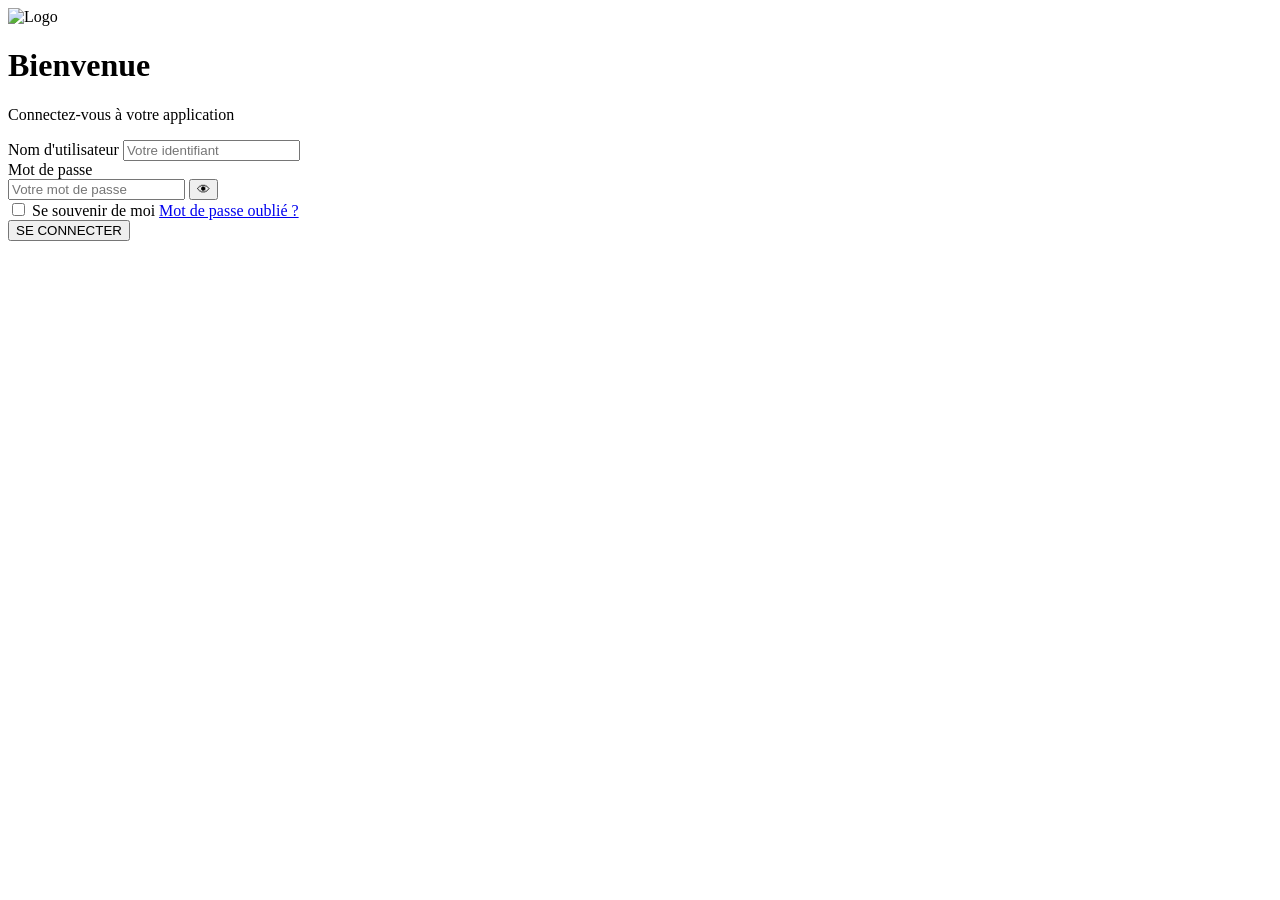
==== connexion.html @ 0d3649fb "Add files via upload" ====
<!DOCTYPE html>
<html lang="fr">

<head>
    <meta charset="UTF-8">
    <link rel="manifest" href="manifest.json">

    <meta name="theme-color" content="#2563eb">

    <meta name="mobile-web-app-capable"
        content="yes">

    <meta name="apple-mobile-web-app-capable"
        content="yes">


    <meta name="viewport"
          content="width=device-width, initial-scale=1.0">

    <meta name="theme-color" content="#2563eb">

    <title>Connexion</title>

    <link rel="stylesheet" href="css/style.css">
    
</head>

<body>

    <div class="login-container">

        <div class="login-card">

            <div class="logo">
                <img src="images/logo.png" alt="Logo">
            </div>

            <h1>Bienvenue</h1>

            <p class="subtitle">
                Connectez-vous à votre application
            </p>

            <form id="loginForm">

                <div class="form-group">
                    <label for="username">
                        Nom d'utilisateur
                    </label>

                    <input
                        type="text"
                        id="username"
                        name="username"
                        placeholder="Votre identifiant"
                        autocomplete="username"
                        required>
                </div>

                <div class="form-group">

                    <label for="password">
                        Mot de passe
                    </label>

                    <div class="password-container">

                        <input
                            type="password"
                            id="password"
                            name="password"
                            placeholder="Votre mot de passe"
                            autocomplete="current-password"
                            required>

                        <button
                            type="button"
                            id="showPassword">
                            👁
                        </button>

                    </div>

                </div>

                <div class="login-options">

                    <label>
                        <input
                            type="checkbox"
                            id="remember">
                        Se souvenir de moi
                    </label>

                    <a href="#">
                        Mot de passe oublié ?
                    </a>

                </div>

                <button
                    type="submit"
                    class="btn-login">
                    SE CONNECTER
                </button>

                <div id="message"></div>

            </form>

        </div>

    </div>

    <script src="js/script.js"></script>

</body>
</html>
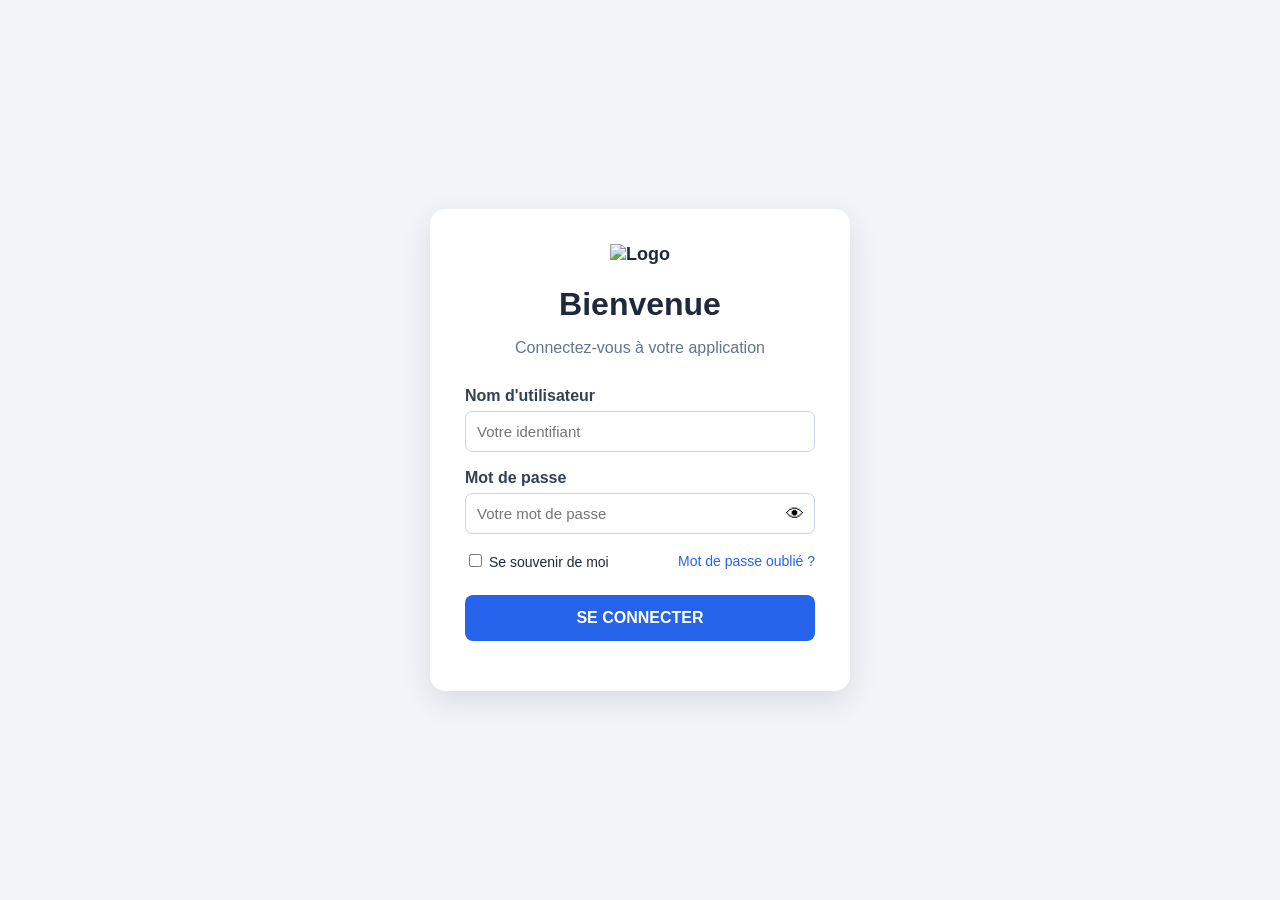
==== commit aaad6724: "Update connexion.html" ====
--- a/connexion.html
+++ b/connexion.html
@@ -21,7 +21,8 @@
 
     <title>Connexion</title>
 
-    <link rel="stylesheet" href="css/style.css">
+    <link rel="stylesheet" href="./style.css">
+
     
 </head>
 
@@ -112,7 +113,8 @@
 
     </div>
 
-    <script src="js/script.js"></script>
+    <script src="./script.js"></script>
+
 
 </body>
 </html>
--- a/style.css
+++ b/style.css
@@ -0,0 +1,729 @@
+* {
+  box-sizing: border-box;
+}
+
+body {
+  margin: 0;
+  font-family: Arial, sans-serif;
+  background: #f1f5f9;
+}
+
+.login-container {
+  min-height: 100vh;
+
+  display: flex;
+  justify-content: center;
+  align-items: center;
+
+  padding: 20px;
+}
+
+.login-card {
+  width: 100%;
+  max-width: 420px;
+
+  background: white;
+
+  padding: 35px;
+
+  border-radius: 15px;
+
+  box-shadow: 0 10px 30px rgba(0, 0, 0, 0.1);
+}
+
+.logo {
+  text-align: center;
+  margin-bottom: 20px;
+}
+
+.logo img {
+  width: 80px;
+  height: 80px;
+  object-fit: contain;
+}
+
+h1 {
+  text-align: center;
+  margin-bottom: 8px;
+  color: #1e293b;
+}
+
+.subtitle {
+  text-align: center;
+  color: #64748b;
+  margin-bottom: 30px;
+}
+
+.form-group {
+  margin-bottom: 20px;
+}
+
+.form-group label {
+  display: block;
+  margin-bottom: 7px;
+  font-weight: bold;
+  color: #334155;
+}
+
+.form-group input {
+  width: 100%;
+  padding: 13px;
+
+  border: 1px solid #cbd5e1;
+  border-radius: 8px;
+
+  font-size: 16px;
+
+  outline: none;
+}
+
+.form-group input:focus {
+  border-color: #2563eb;
+}
+
+.password-container {
+  position: relative;
+}
+
+.password-container input {
+  padding-right: 50px;
+}
+
+.password-container button {
+  position: absolute;
+
+  right: 5px;
+  top: 50%;
+
+  transform: translateY(-50%);
+
+  border: none;
+  background: transparent;
+
+  cursor: pointer;
+
+  font-size: 18px;
+}
+
+.login-options {
+  display: flex;
+  justify-content: space-between;
+  align-items: center;
+
+  margin-bottom: 25px;
+
+  font-size: 14px;
+}
+
+.login-options a {
+  color: #2563eb;
+  text-decoration: none;
+}
+
+.btn-login {
+  width: 100%;
+
+  padding: 14px;
+
+  border: none;
+  border-radius: 8px;
+
+  background: #2563eb;
+  color: white;
+
+  font-size: 16px;
+  font-weight: bold;
+
+  cursor: pointer;
+}
+
+.btn-login:hover {
+  background: #1d4ed8;
+}
+
+#message {
+  margin-top: 15px;
+  text-align: center;
+}
+
+/*-------DASHBOARD-----------*/
+
+* {
+  box-sizing: border-box;
+}
+
+body {
+  margin: 0;
+
+  font-family: Arial, sans-serif;
+
+  background: #f1f5f9;
+
+  color: #1e293b;
+}
+
+/* =========================
+   BARRE DU HAUT
+========================= */
+
+.topbar {
+  height: 65px;
+
+  background: #2563eb;
+
+  color: white;
+
+  display: flex;
+
+  justify-content: space-between;
+
+  align-items: center;
+
+  padding: 0 25px;
+
+  box-shadow: 0 2px 8px rgba(0, 0, 0, 0.15);
+}
+
+.logo {
+  font-size: 18px;
+
+  font-weight: bold;
+}
+
+.user-info {
+  font-size: 15px;
+}
+
+/* =========================
+   CONTENU
+========================= */
+
+.container {
+  max-width: 1100px;
+
+  margin: auto;
+
+  padding: 30px 20px;
+}
+
+h1 {
+  margin-bottom: 5px;
+}
+
+.welcome {
+  color: #64748b;
+
+  margin-bottom: 30px;
+}
+
+/* =========================
+   CARTES
+========================= */
+
+.cards {
+  display: grid;
+
+  grid-template-columns: repeat(4, 1fr);
+
+  gap: 20px;
+
+  margin-bottom: 35px;
+}
+
+.card {
+  background: white;
+
+  border-radius: 12px;
+
+  padding: 20px;
+
+  display: flex;
+
+  align-items: center;
+
+  gap: 15px;
+
+  box-shadow: 0 3px 10px rgba(0, 0, 0, 0.08);
+}
+
+.card-icon {
+  width: 50px;
+
+  height: 50px;
+
+  border-radius: 10px;
+
+  background: #eff6ff;
+
+  display: flex;
+
+  align-items: center;
+
+  justify-content: center;
+
+  font-size: 25px;
+}
+
+.card h3 {
+  margin: 0 0 8px;
+
+  font-size: 14px;
+
+  color: #64748b;
+}
+
+.card p {
+  margin: 0;
+
+  font-size: 22px;
+
+  font-weight: bold;
+}
+
+/* =========================
+   MENU
+========================= */
+
+.menu {
+  display: grid;
+
+  grid-template-columns: repeat(4, 1fr);
+
+  gap: 15px;
+}
+
+.menu button {
+  border: none;
+
+  background: white;
+
+  padding: 25px 15px;
+
+  border-radius: 12px;
+
+  cursor: pointer;
+
+  font-size: 30px;
+
+  box-shadow: 0 3px 10px rgba(0, 0, 0, 0.08);
+
+  transition: 0.2s;
+}
+
+.menu button:hover {
+  background: #2563eb;
+
+  color: white;
+
+  transform: translateY(-3px);
+}
+
+.menu button span {
+  display: block;
+
+  font-size: 15px;
+
+  margin-top: 10px;
+}
+
+/* =========================
+   DECONNEXION
+========================= */
+
+.logout-button {
+  display: block;
+
+  margin: 35px auto 0;
+
+  padding: 12px 25px;
+
+  border: none;
+
+  border-radius: 8px;
+
+  background: #dc2626;
+
+  color: white;
+
+  cursor: pointer;
+
+  font-size: 15px;
+}
+
+.logout-button:hover {
+  background: #b91c1c;
+}
+
+/* =========================
+   MOBILE
+========================= */
+
+@media (max-width: 700px) {
+  .cards {
+    grid-template-columns: repeat(2, 1fr);
+  }
+
+  .menu {
+    grid-template-columns: repeat(2, 1fr);
+  }
+}
+
+@media (max-width: 450px) {
+  .cards {
+    grid-template-columns: 1fr;
+  }
+
+  .menu {
+    grid-template-columns: 1fr 1fr;
+  }
+
+  .topbar {
+    padding: 0 15px;
+  }
+
+  .logo {
+    font-size: 14px;
+  }
+}
+/*----PRODUITS-------*/
+
+* {
+  box-sizing: border-box;
+}
+
+body {
+  margin: 0;
+
+  font-family: Arial, sans-serif;
+
+  background: #f1f5f9;
+
+  color: #1e293b;
+}
+
+/* =========================
+   BARRE DU HAUT
+========================= */
+
+.topbar {
+  height: 65px;
+
+  background: #2563eb;
+
+  color: white;
+
+  display: flex;
+
+  align-items: center;
+
+  justify-content: space-between;
+
+  padding: 0 25px;
+}
+
+.logo {
+  font-weight: bold;
+
+  font-size: 18px;
+}
+
+.btn-retour {
+  border: none;
+
+  background: white;
+
+  color: #2563eb;
+
+  padding: 9px 15px;
+
+  border-radius: 7px;
+
+  cursor: pointer;
+}
+
+/* =========================
+   CONTENU
+========================= */
+
+.container {
+  max-width: 1200px;
+
+  margin: auto;
+
+  padding: 30px 20px;
+}
+
+.page-header {
+  display: flex;
+
+  justify-content: space-between;
+
+  align-items: center;
+
+  margin-bottom: 25px;
+}
+
+.page-header h1 {
+  margin: 0;
+}
+
+.page-header p {
+  color: #64748b;
+}
+
+/* =========================
+   BOUTON AJOUTER
+========================= */
+
+.btn-ajouter {
+  border: none;
+
+  background: #16a34a;
+
+  color: white;
+
+  padding: 12px 18px;
+
+  border-radius: 8px;
+
+  cursor: pointer;
+
+  font-size: 15px;
+}
+
+/* =========================
+   RECHERCHE
+========================= */
+
+.recherche {
+  background: white;
+
+  padding: 15px;
+
+  border-radius: 10px;
+
+  margin-bottom: 20px;
+}
+
+.recherche input {
+  width: 100%;
+
+  padding: 13px;
+
+  border: 1px solid #cbd5e1;
+
+  border-radius: 7px;
+
+  font-size: 16px;
+}
+
+/* =========================
+   TABLEAU
+========================= */
+
+.table-container {
+  background: white;
+
+  border-radius: 10px;
+
+  overflow-x: auto;
+
+  box-shadow: 0 3px 10px rgba(0, 0, 0, 0.07);
+}
+
+table {
+  width: 100%;
+
+  border-collapse: collapse;
+}
+
+th {
+  background: #f8fafc;
+
+  padding: 15px;
+
+  text-align: left;
+
+  color: #475569;
+}
+
+td {
+  padding: 13px 15px;
+
+  border-top: 1px solid #e2e8f0;
+}
+
+/* =========================
+   ACTIONS
+========================= */
+
+.btn-modifier {
+  background: #2563eb;
+
+  color: white;
+
+  border: none;
+
+  padding: 7px 10px;
+
+  border-radius: 5px;
+
+  cursor: pointer;
+}
+
+.btn-supprimer {
+  background: #dc2626;
+
+  color: white;
+
+  border: none;
+
+  padding: 7px 10px;
+
+  border-radius: 5px;
+
+  cursor: pointer;
+
+  margin-left: 5px;
+}
+
+/* =========================
+   MODAL
+========================= */
+
+.modal {
+  display: none;
+
+  position: fixed;
+
+  inset: 0;
+
+  background: rgba(0, 0, 0, 0.5);
+
+  align-items: center;
+
+  justify-content: center;
+
+  padding: 20px;
+}
+
+.modal-content {
+  background: white;
+
+  width: 100%;
+
+  max-width: 500px;
+
+  border-radius: 12px;
+
+  padding: 25px;
+}
+
+.modal-header {
+  display: flex;
+
+  justify-content: space-between;
+
+  align-items: center;
+
+  margin-bottom: 20px;
+}
+
+.btn-fermer {
+  border: none;
+
+  background: none;
+
+  font-size: 28px;
+
+  cursor: pointer;
+}
+
+/* =========================
+   FORMULAIRE
+========================= */
+
+.form-group {
+  margin-bottom: 17px;
+}
+
+.form-group label {
+  display: block;
+
+  margin-bottom: 6px;
+
+  font-weight: bold;
+}
+
+.form-group input {
+  width: 100%;
+
+  padding: 11px;
+
+  border: 1px solid #cbd5e1;
+
+  border-radius: 7px;
+
+  font-size: 15px;
+}
+
+.form-actions {
+  display: flex;
+
+  justify-content: flex-end;
+
+  gap: 10px;
+
+  margin-top: 25px;
+}
+
+.btn-annuler {
+  border: none;
+
+  background: #64748b;
+
+  color: white;
+
+  padding: 10px 18px;
+
+  border-radius: 7px;
+
+  cursor: pointer;
+}
+
+.btn-enregistrer {
+  border: none;
+
+  background: #16a34a;
+
+  color: white;
+
+  padding: 10px 18px;
+
+  border-radius: 7px;
+
+  cursor: pointer;
+}
+
+/* =========================
+   MOBILE
+========================= */
+
+@media (max-width: 650px) {
+  .page-header {
+    flex-direction: column;
+
+    align-items: stretch;
+
+    gap: 15px;
+  }
+
+  .btn-ajouter {
+    width: 100%;
+  }
+
+  th,
+  td {
+    white-space: nowrap;
+  }
+}
